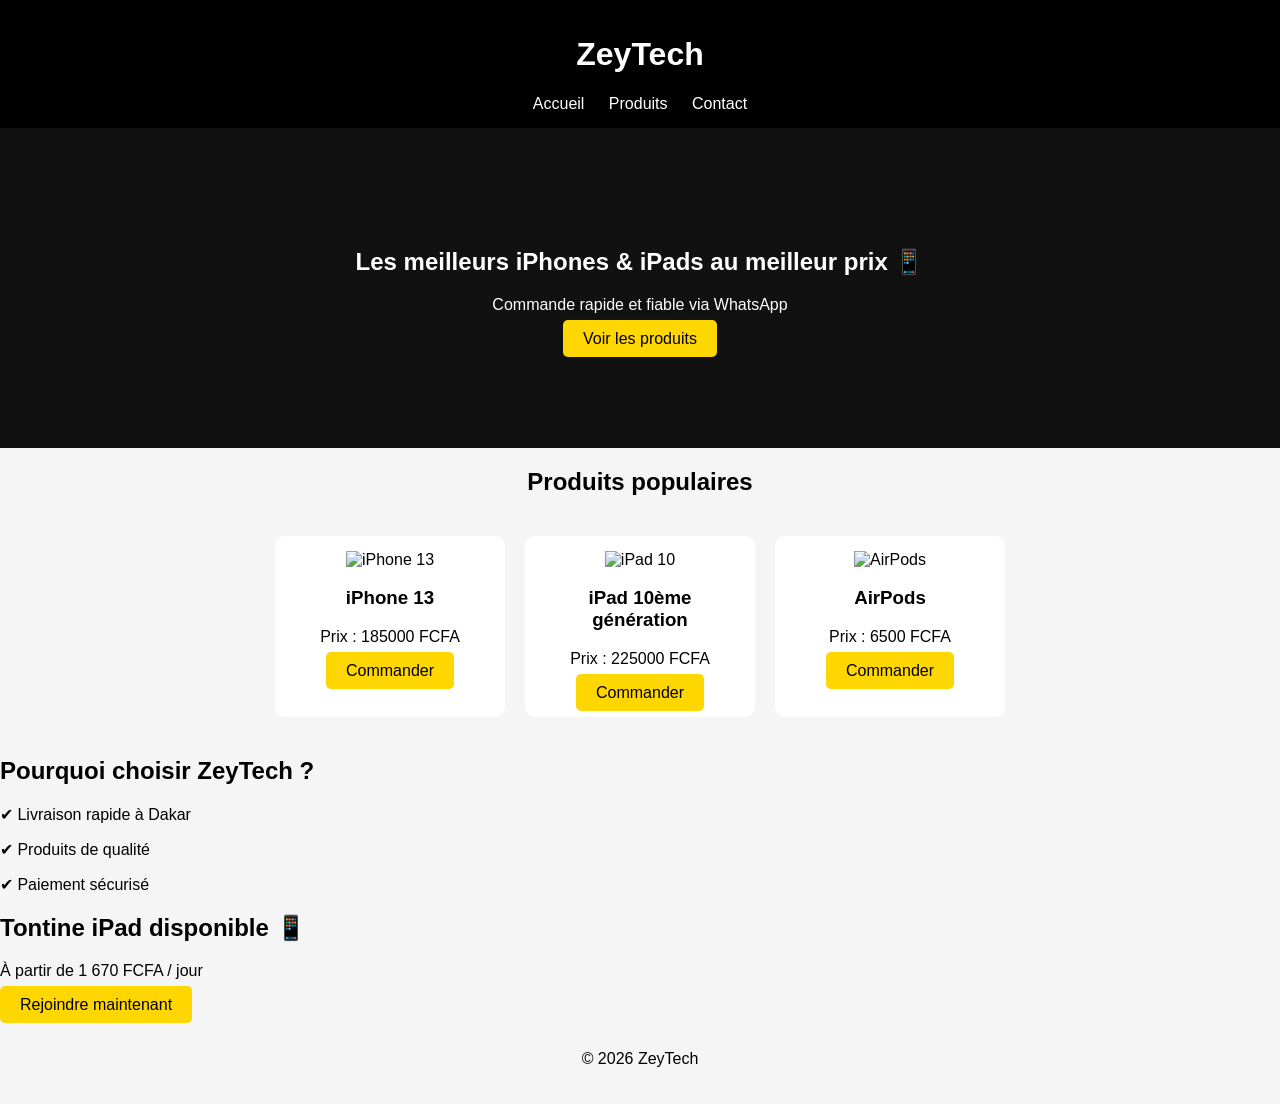
==== index.html @ a43c3802 "Initial commit" ====
<!DOCTYPE html>
<html lang="fr">
<head>
  <meta charset="UTF-8">
  <title>ZeyTech</title>
  <link rel="stylesheet" href="style.css">
</head>
<body>

<header>
  <h1>ZeyTech</h1>
  <nav>
    <a href="index.html">Accueil</a>
    <a href="products.html">Produits</a>
    <a href="#">Contact</a>
  </nav>
</header>

<!-- HERO -->
<section class="hero">
  <h2>Les meilleurs iPhones & iPads au meilleur prix 📱</h2>
  <p>Commande rapide et fiable via WhatsApp</p>
  <a href="products.html" class="btn">Voir les produits</a>
</section>

<!-- PRODUITS POPULAIRES -->
<h2 class="title">Produits populaires</h2>

<div class="products-container">

  <div class="product">
    <img src="images/IPHONE 13.jpeg" alt="iPhone 13">
    <h3>iPhone 13</h3>
    <p>Prix : 185000 FCFA</p>
    <a href="https://wa.me/221776900724" class="btn">Commander</a>
  </div>

  <div class="product">
    <img src="images/ipad 10.jpeg" alt="iPad 10">
    <h3>iPad 10ème génération</h3>
    <p>Prix : 225000 FCFA</p>
    <a href="https://wa.me/221776900724" class="btn">Commander</a>
  </div>

  <div class="product">
    <img src="images/airpod.jpeg" alt="AirPods">
    <h3>AirPods</h3>
    <p>Prix : 6500 FCFA</p>
    <a href="https://wa.me/221776900724" class="btn">Commander</a>
  </div>

</div>

<!-- AVANTAGES -->
<section class="advantages">
  <h2>Pourquoi choisir ZeyTech ?</h2>
  <p>✔ Livraison rapide à Dakar</p>
  <p>✔ Produits de qualité</p>
  <p>✔ Paiement sécurisé</p>
</section>

<!-- TONTINE -->
<section class="cta">
  <h2>Tontine iPad disponible 📱</h2>
  <p>À partir de 1 670 FCFA / jour</p>
  <a href="https://wa.me/221776900724" class="btn">Rejoindre maintenant</a>
</section>

<footer>
  <p>© 2026 ZeyTech</p>
</footer>

</body>
</html>
---- style.css ----
body {
  font-family: Arial;
  margin: 0;
  background: #f5f5f5;
}

header {
  background: black;
  color: white;
  padding: 15px;
  text-align: center;
}

nav a {
  color: white;
  margin: 10px;
  text-decoration: none;
}

.hero {
  text-align: center;
  padding: 100px;
  background: #111;
  color: white;
}

.btn {
  background: gold;
  padding: 10px 20px;
  text-decoration: none;
  color: black;
  border-radius: 5px;
}

/* ✅ CORRECTION ICI */
.products-container {
  display: flex;
  flex-wrap: wrap;
  justify-content: center;
  gap: 20px;
  padding: 20px;
}

.product {
  background: white;
  padding: 15px;
  text-align: center;
  border-radius: 10px;
  width: 200px;
  transition: 0.3s;
}

/* ✅ Images bien adaptées */
.product img {
  width: 100%;
  height: 150px;
  object-fit: cover;
}

/* ✅ Effet stylé */
.product:hover {
  transform: scale(1.05);
}

.title {
  text-align: center;
  margin-top: 20px;
}

footer {
  text-align: center;
  padding: 20px;
}
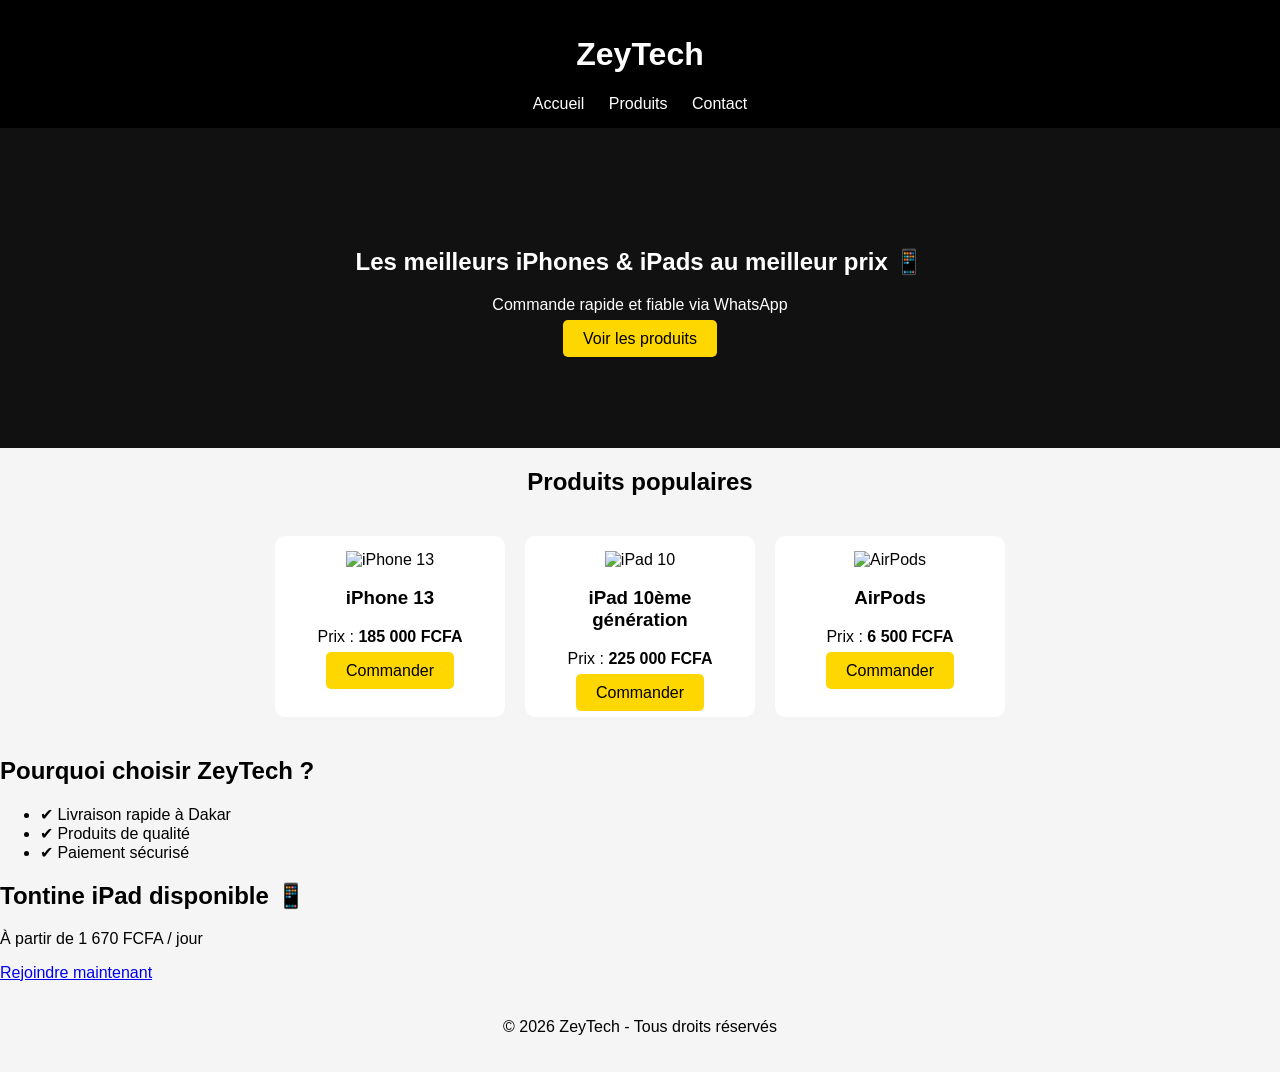
==== commit 4ebc4ee5: "Correction chemins images et structure" ====
--- a/index.html
+++ b/index.html
@@ -2,7 +2,8 @@
 <html lang="fr">
 <head>
   <meta charset="UTF-8">
-  <title>ZeyTech</title>
+  <meta name="viewport" content="width=device-width, initial-scale=1.0">
+  <title>ZeyTech | iPhones & iPads</title>
   <link rel="stylesheet" href="style.css">
 </head>
 <body>
@@ -12,62 +13,64 @@
   <nav>
     <a href="index.html">Accueil</a>
     <a href="products.html">Produits</a>
-    <a href="#">Contact</a>
+    <a href="contact.html">Contact</a>
   </nav>
 </header>
 
-<!-- HERO -->
 <section class="hero">
-  <h2>Les meilleurs iPhones & iPads au meilleur prix 📱</h2>
-  <p>Commande rapide et fiable via WhatsApp</p>
-  <a href="products.html" class="btn">Voir les produits</a>
+  <div class="hero-content">
+    <h2>Les meilleurs iPhones & iPads au meilleur prix 📱</h2>
+    <p>Commande rapide et fiable via WhatsApp</p>
+    <a href="products.html" class="btn">Voir les produits</a>
+  </div>
 </section>
 
-<!-- PRODUITS POPULAIRES -->
-<h2 class="title">Produits populaires</h2>
+<main>
+  <h2 class="title">Produits populaires</h2>
 
-<div class="products-container">
+  <div class="products-container">
 
-  <div class="product">
-    <img src="images/IPHONE 13.jpeg" alt="iPhone 13">
-    <h3>iPhone 13</h3>
-    <p>Prix : 185000 FCFA</p>
-    <a href="https://wa.me/221776900724" class="btn">Commander</a>
+    <div class="product">
+      <img src="images/iphone-13.jpeg" alt="iPhone 13">
+      <h3>iPhone 13</h3>
+      <p>Prix : <strong>185 000 FCFA</strong></p>
+      <a href="https://wa.me/221776900724" class="btn">Commander</a>
+    </div>
+
+    <div class="product">
+      <img src="images/ipad-10.jpeg" alt="iPad 10">
+      <h3>iPad 10ème génération</h3>
+      <p>Prix : <strong>225 000 FCFA</strong></p>
+      <a href="https://wa.me/221776900724" class="btn">Commander</a>
+    </div>
+
+    <div class="product">
+      <img src="images/airpod.jpeg" alt="AirPods">
+      <h3>AirPods</h3>
+      <p>Prix : <strong>6 500 FCFA</strong></p>
+      <a href="https://wa.me/221776900724" class="btn">Commander</a>
+    </div>
+
   </div>
 
-  <div class="product">
-    <img src="images/ipad 10.jpeg" alt="iPad 10">
-    <h3>iPad 10ème génération</h3>
-    <p>Prix : 225000 FCFA</p>
-    <a href="https://wa.me/221776900724" class="btn">Commander</a>
-  </div>
+  <section class="advantages">
+    <h2>Pourquoi choisir ZeyTech ?</h2>
+    <ul>
+      <li>✔ Livraison rapide à Dakar</li>
+      <li>✔ Produits de qualité</li>
+      <li>✔ Paiement sécurisé</li>
+    </ul>
+  </section>
 
-  <div class="product">
-    <img src="images/airpod.jpeg" alt="AirPods">
-    <h3>AirPods</h3>
-    <p>Prix : 6500 FCFA</p>
-    <a href="https://wa.me/221776900724" class="btn">Commander</a>
-  </div>
-
-</div>
-
-<!-- AVANTAGES -->
-<section class="advantages">
-  <h2>Pourquoi choisir ZeyTech ?</h2>
-  <p>✔ Livraison rapide à Dakar</p>
-  <p>✔ Produits de qualité</p>
-  <p>✔ Paiement sécurisé</p>
-</section>
-
-<!-- TONTINE -->
-<section class="cta">
-  <h2>Tontine iPad disponible 📱</h2>
-  <p>À partir de 1 670 FCFA / jour</p>
-  <a href="https://wa.me/221776900724" class="btn">Rejoindre maintenant</a>
-</section>
+  <section class="cta">
+    <h2>Tontine iPad disponible 📱</h2>
+    <p>À partir de 1 670 FCFA / jour</p>
+    <a href="https://wa.me/221776900724" class="btn-whatsapp">Rejoindre maintenant</a>
+  </section>
+</main>
 
 <footer>
-  <p>© 2026 ZeyTech</p>
+  <p>© 2026 ZeyTech - Tous droits réservés</p>
 </footer>
 
 </body>
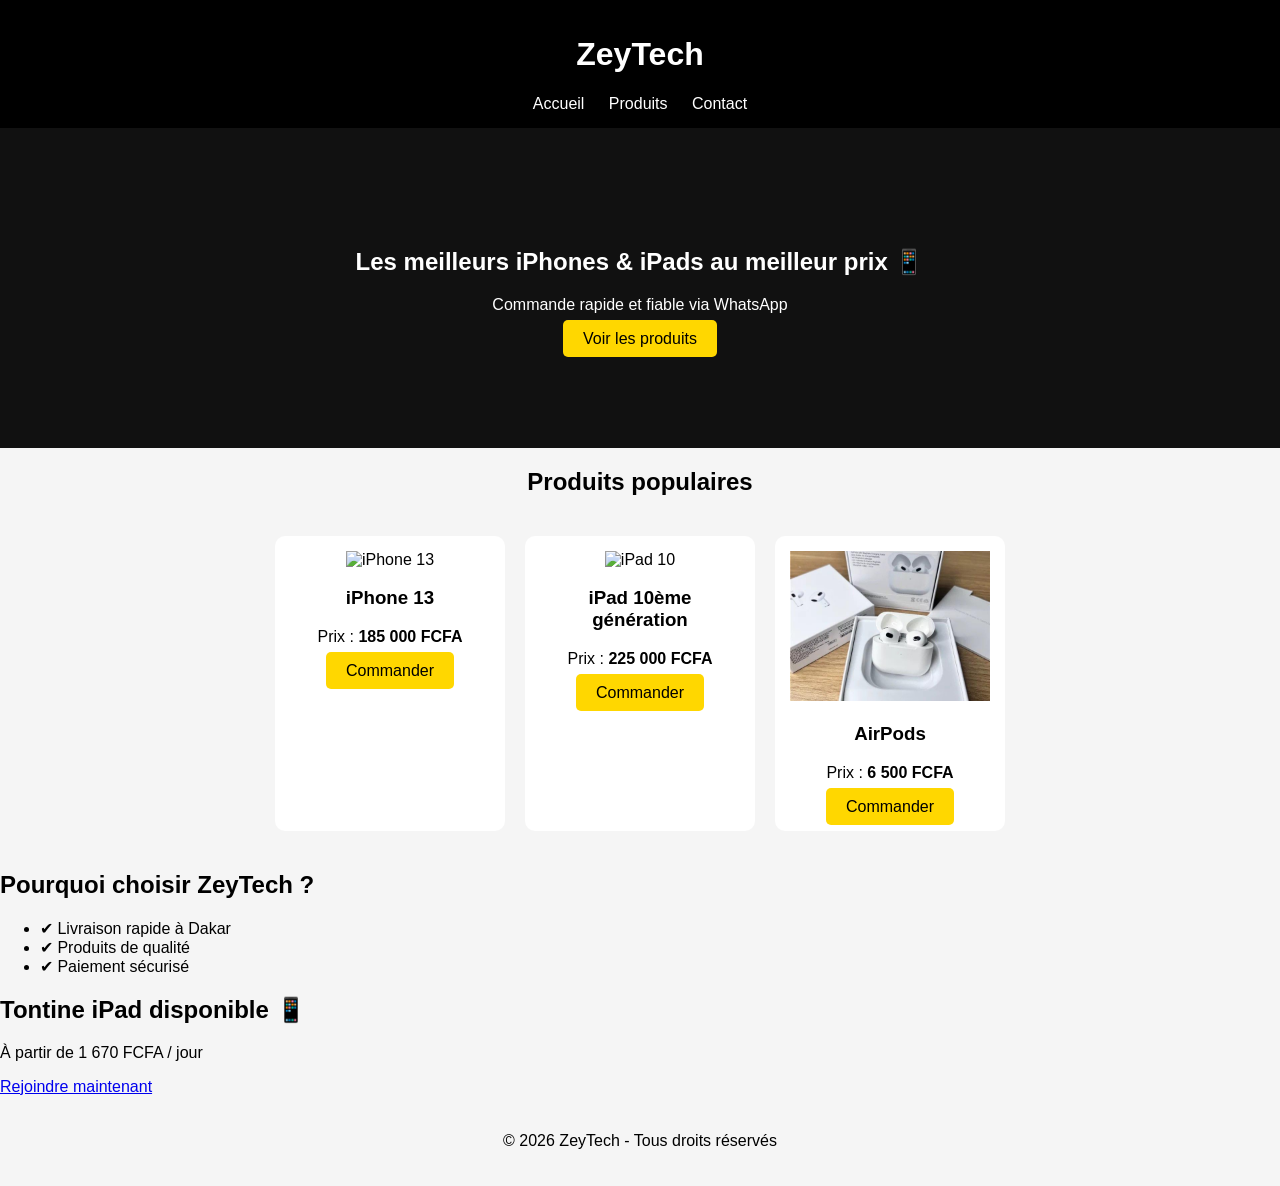
==== commit a538ae9b: "Correction chemins images et structure" ====
--- a/index.html
+++ b/index.html
@@ -31,21 +31,21 @@
   <div class="products-container">
 
     <div class="product">
-      <img src="images/iphone-13.jpeg" alt="iPhone 13">
+      <img src="IMAGES/iphone-13.jpeg" alt="iPhone 13">
       <h3>iPhone 13</h3>
       <p>Prix : <strong>185 000 FCFA</strong></p>
       <a href="https://wa.me/221776900724" class="btn">Commander</a>
     </div>
 
     <div class="product">
-      <img src="images/ipad-10.jpeg" alt="iPad 10">
+      <img src="IMAGES/ipad-10.jpeg" alt="iPad 10">
       <h3>iPad 10ème génération</h3>
       <p>Prix : <strong>225 000 FCFA</strong></p>
       <a href="https://wa.me/221776900724" class="btn">Commander</a>
     </div>
 
     <div class="product">
-      <img src="images/airpod.jpeg" alt="AirPods">
+      <img src="IMAGES/airpod.jpeg" alt="AirPods">
       <h3>AirPods</h3>
       <p>Prix : <strong>6 500 FCFA</strong></p>
       <a href="https://wa.me/221776900724" class="btn">Commander</a>
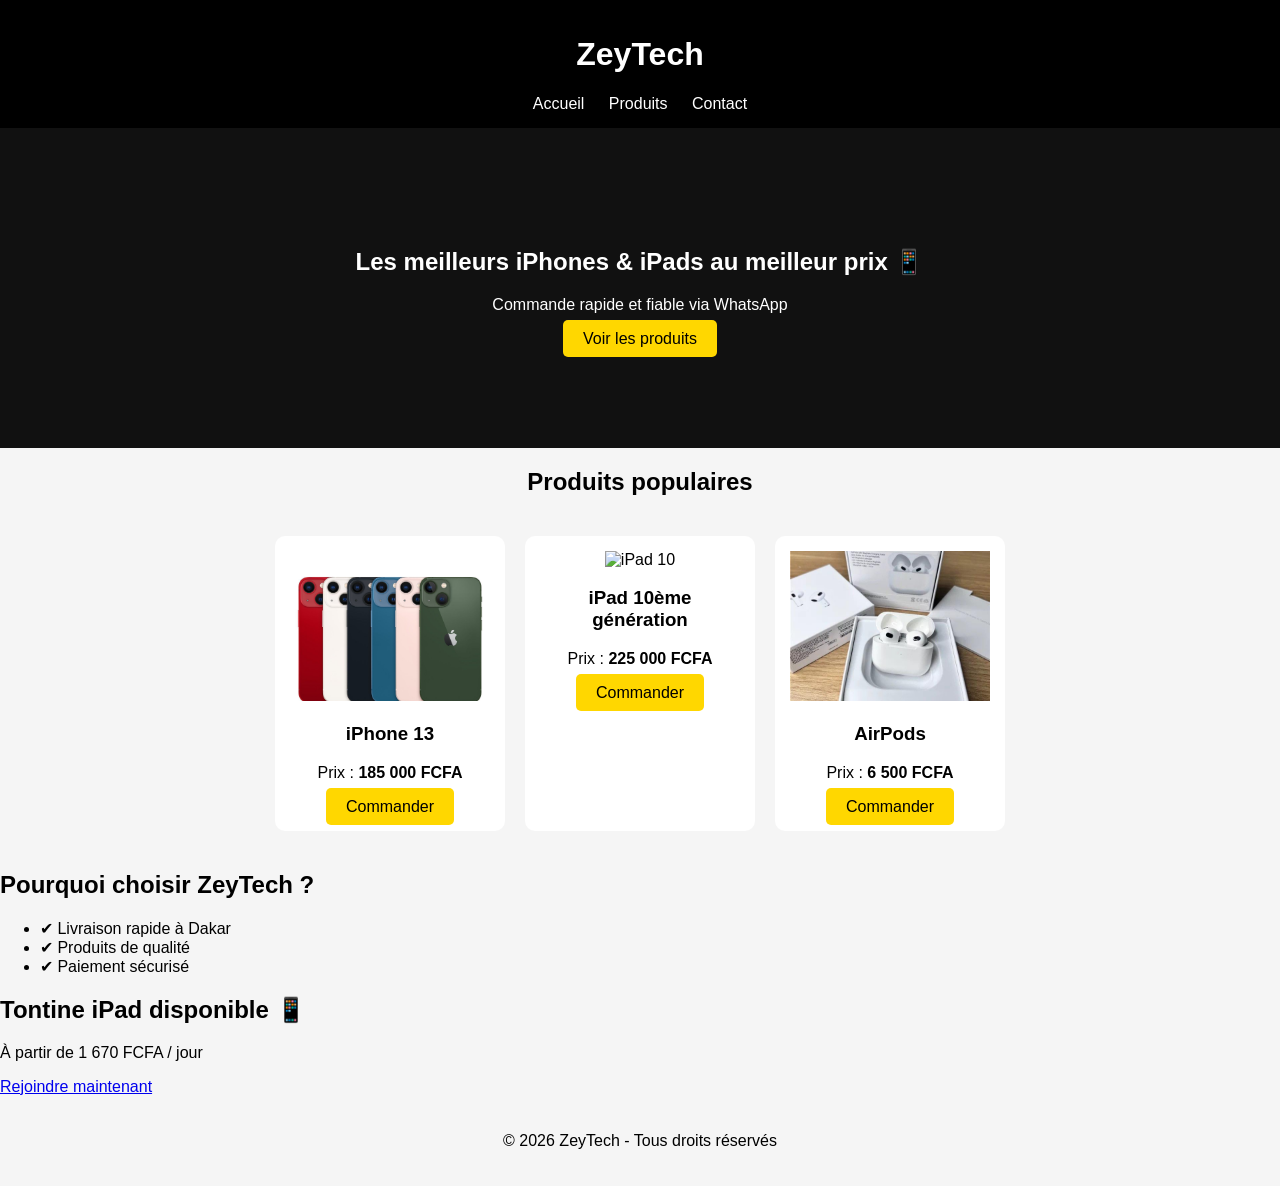
==== commit 9e59fb29: "Correction chemins images et structure" ====
--- a/index.html
+++ b/index.html
@@ -31,7 +31,7 @@
   <div class="products-container">
 
     <div class="product">
-      <img src="IMAGES/iphone-13.jpeg" alt="iPhone 13">
+      <img src="IMAGES/IPHONE 13.jpeg" alt="iPhone 13">
       <h3>iPhone 13</h3>
       <p>Prix : <strong>185 000 FCFA</strong></p>
       <a href="https://wa.me/221776900724" class="btn">Commander</a>
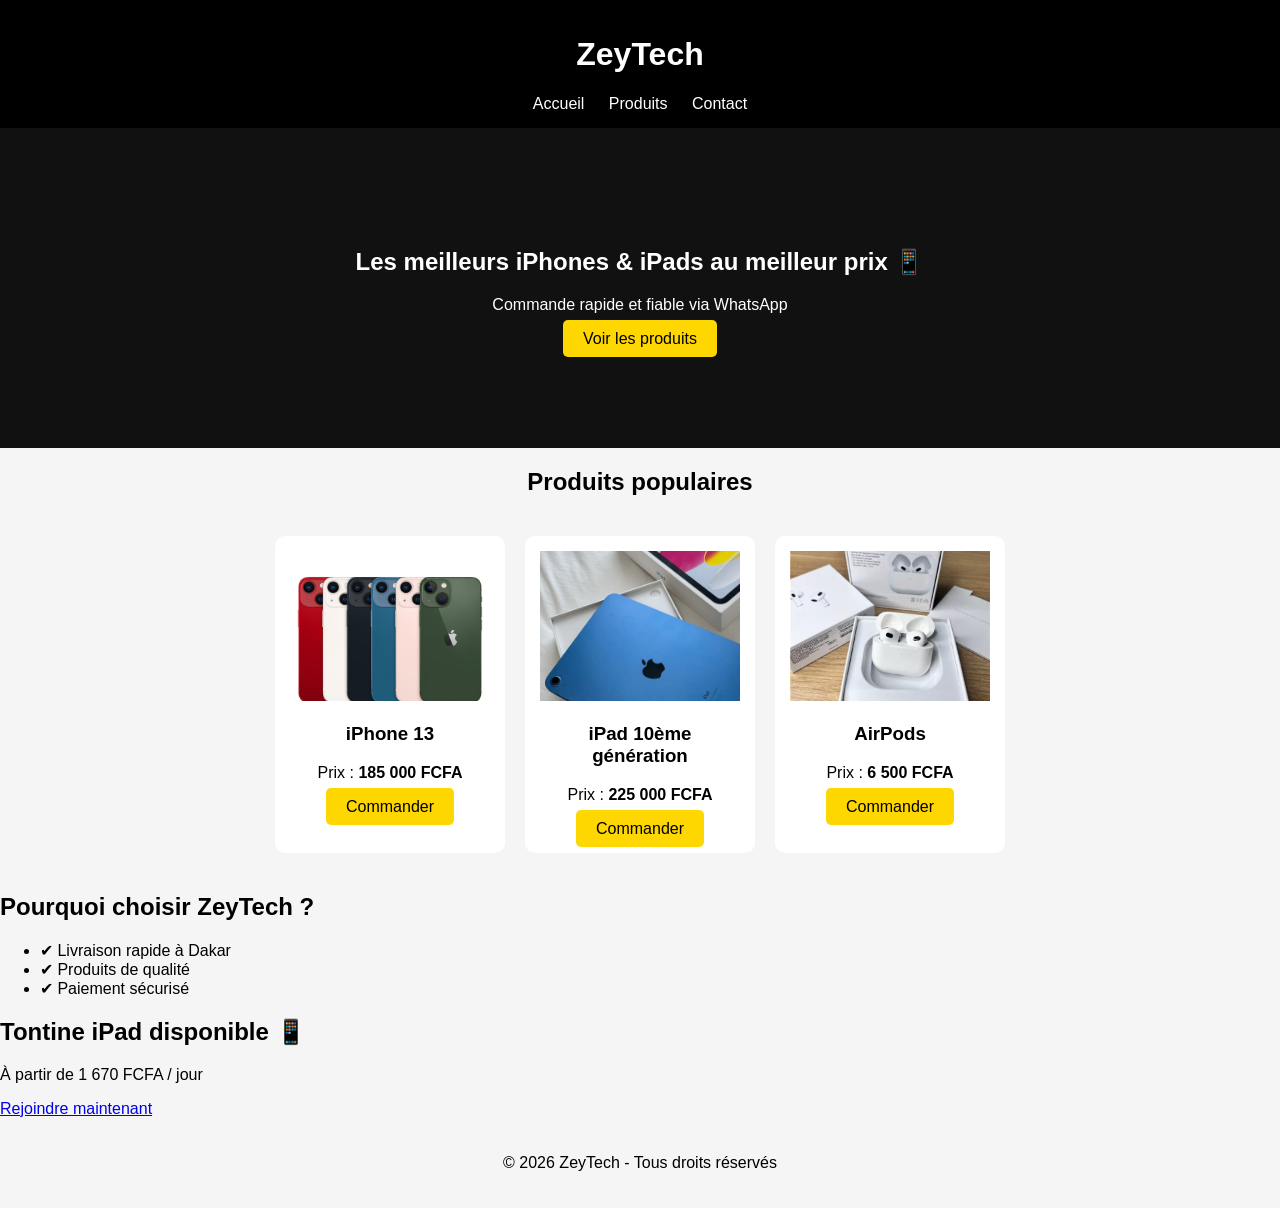
==== commit 9ef370a4: "Correction chemins images et structure" ====
--- a/index.html
+++ b/index.html
@@ -38,7 +38,7 @@
     </div>
 
     <div class="product">
-      <img src="IMAGES/ipad-10.jpeg" alt="iPad 10">
+      <img src="IMAGES/ipad 10.jpeg" alt="iPad 10">
       <h3>iPad 10ème génération</h3>
       <p>Prix : <strong>225 000 FCFA</strong></p>
       <a href="https://wa.me/221776900724" class="btn">Commander</a>
